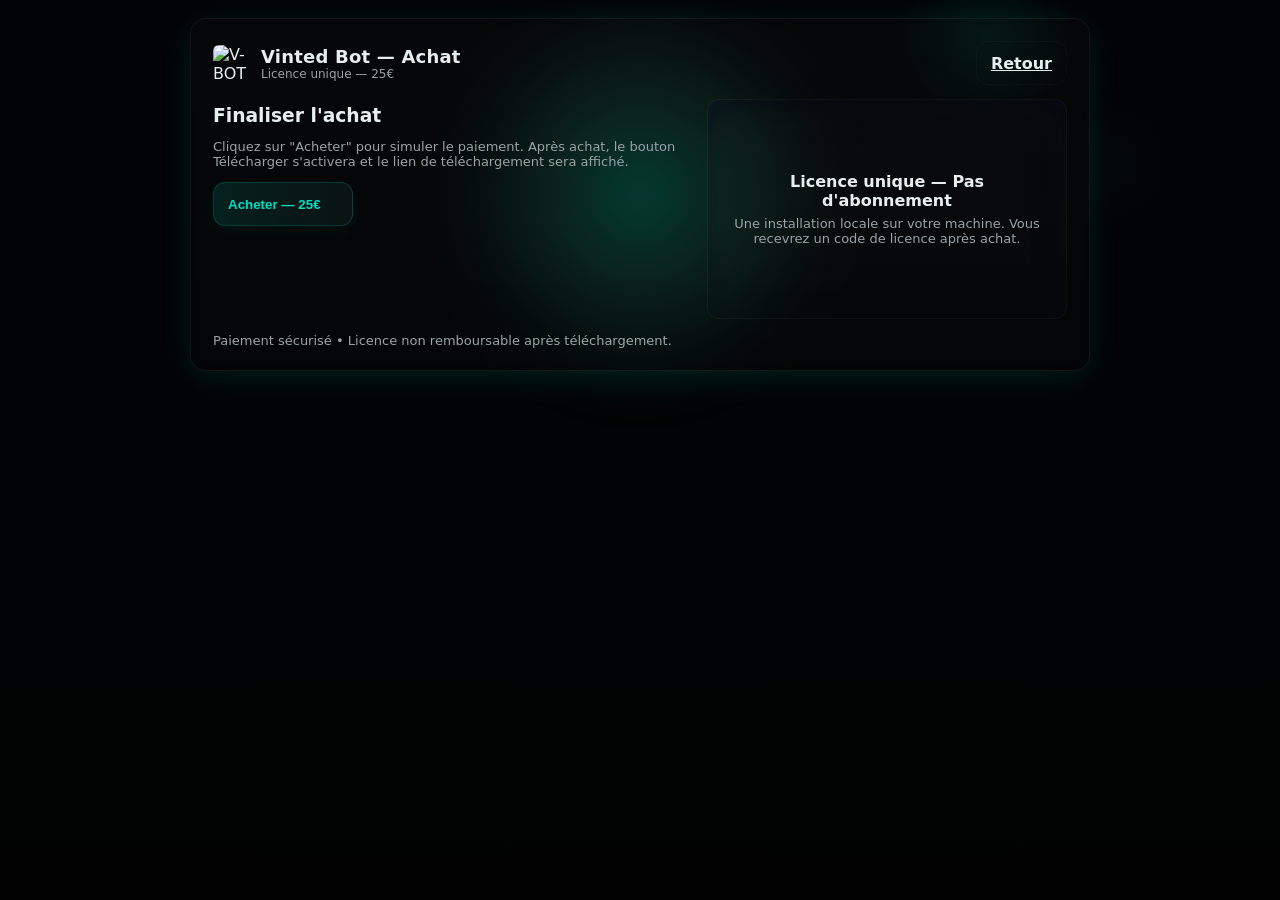
==== purchase.html @ 61427821 "Add files via upload" ====
<!doctype html>
<html lang="fr">
<head>
  <meta charset="utf-8" />
  <meta name="viewport" content="width=device-width,initial-scale=1,viewport-fit=cover" />
  <title>Acheter — Vinted Bot</title>
  <link rel="stylesheet" href="styles.css">
</head>
<body>
  <main id="app">
    <section class="panel">
      <div id="bgOrb" aria-hidden="true"></div>
      <div class="row" style="align-items:center;justify-content:space-between">
        <div class="brand">
          <img src="/Fulogovbot.png" alt="V-BOT logo" width="36" height="36" style="border-radius:6px;object-fit:contain" aria-hidden="true">
          <div>
            <div class="title">Vinted Bot — Achat</div>
            <div class="subtitle">Licence unique — 25€</div>
          </div>
        </div>
        <div style="display:flex;gap:8px">
          <a class="btn ghost" href="index.html">Retour</a>
        </div>
      </div>

      <div style="display:flex;gap:18px;align-items:flex-start;flex-wrap:wrap">
        <div style="flex:1;min-width:260px">
          <h3 style="margin:6px 0 8px">Finaliser l'achat</h3>
          <p class="small-muted">Cliquez sur "Acheter" pour simuler le paiement. Après achat, le bouton Télécharger s'activera et le lien de téléchargement sera affiché.</p>

          <div style="display:flex;gap:10px;margin-top:10px">
            <button id="purchaseBtn" class="btn primary" style="min-width:140px">Acheter — 25€</button>
            <a id="purchaseDownload" class="btn" href="#" download="vinted-bot-windows.exe" style="display:none;min-width:160px">Télécharger (Windows)</a>
          </div>
        </div>

        <div style="width:360px;min-width:240px">
          <div class="results" style="height:220px;display:flex;align-items:center;justify-content:center">
            <div style="text-align:center;max-width:320px">
              <div style="font-weight:800;font-size:16px;margin-bottom:6px">Licence unique — Pas d'abonnement</div>
              <div class="small-muted">Une installation locale sur votre machine. Vous recevrez un code de licence après achat.</div>
            </div>
          </div>
        </div>
      </div>

      <div class="footer" style="margin-top:auto">
        <div style="display:flex;flex-direction:column;gap:6px">
          <div class="small-muted">Paiement sécurisé • Licence non remboursable après téléchargement.</div>
        </div>
      </div>
    </section>
  </main>

  <audio id="pingSound" src="assets/ping.mp3" preload="auto"></audio>

  <script>
    // Simple local purchase simulation for this page
    const purchaseBtn = document.getElementById('purchaseBtn');
    const purchaseDownload = document.getElementById('purchaseDownload');
    const ping = document.getElementById('pingSound');

    purchaseBtn && purchaseBtn.addEventListener('click', () => {
      purchaseBtn.disabled = true;
      purchaseBtn.textContent = 'Traitement…';
      setTimeout(() => {
        purchaseBtn.textContent = 'Acheté';
        purchaseDownload.style.display = 'inline-block';
        purchaseDownload.href = 'https://example.com/downloads/vinted-bot-windows.exe';
        try { ping.currentTime = 0; ping.play(); } catch(e){}
        alert('Achat effectué — lien de téléchargement activé.');
      }, 1200);
    });
  </script>
</body>
</html>
---- styles.css ----
:root{
  --bg-0: #0b0f12;           /* deep charcoal */
  --bg-1: linear-gradient(180deg, rgba(8,12,15,0.85), rgba(6,9,11,0.9));
  --card: rgba(255,255,255,0.04); /* glass */
  --glass-border: rgba(255,255,255,0.06);
  --primary: #00e0c6;       /* neon teal */
  --muted: #9aa3a8;
  --accent: #6ef0c6;
  --danger:#ff6b6b;
  --glow: 0 6px 30px rgba(0,224,198,0.12);
  font-family: Inter, ui-sans-serif, system-ui, -apple-system, "Segoe UI", Roboto, "Helvetica Neue", Arial;
  color-scheme: dark;
  -webkit-font-smoothing:antialiased;
  -moz-osx-font-smoothing:grayscale;
}

*{box-sizing:border-box}
html,body,#app{min-height:100%}
body{
  margin:0;
  background:var(--bg-1), var(--bg-0);
  background-blend-mode:overlay;
  display:flex;
  align-items:center;
  justify-content:center;
  padding:18px;
  color:#e6eef0;
}

/* Panel - soft glass card with neon rim */
.panel{
  width:100%;
  max-width:900px;
  background: linear-gradient(180deg, rgba(255,255,255,0.02), rgba(255,255,255,0.01));
  border: 1px solid var(--glass-border);
  backdrop-filter: blur(8px) saturate(140%);
  border-radius:16px;
  padding:22px;
  box-shadow: var(--glow);
  display:flex;
  flex-direction:column;
  gap:14px;
  position:relative;
}

/* subtle decorative top-right glow */
.panel::after{
  content:"";
  position:absolute;
  right:-120px;
  top:-80px;
  width:320px;
  height:320px;
  background: radial-gradient(circle at 30% 30%, rgba(0,224,198,0.08), transparent 30%),
              radial-gradient(circle at 70% 70%, rgba(16,185,129,0.03), transparent 25%);
  pointer-events:none;
}

/* Interactive background orb that follows the cursor */
#bgOrb{
  position:absolute;
  left:50%;
  top:50%;
  width:520px;
  height:520px;
  transform:translate(-50%,-50%);
  border-radius:50%;
  pointer-events:none;
  /* Center the brightest part of the halo on the cursor */
  background: radial-gradient(circle at 50% 50%, rgba(0,224,198,0.20), rgba(110,240,198,0.08) 22%, transparent 50%),
              radial-gradient(circle at 50% 50%, rgba(16,185,129,0.10), transparent 60%);
  filter: blur(26px) saturate(120%);
  opacity:0.95;
  mix-blend-mode: screen;
  transition: width .6s cubic-bezier(.2,.9,.2,1), height .6s cubic-bezier(.2,.9,.2,1), opacity .3s;
  will-change: transform, left, top;
  z-index:0;
}

/* Keep panel content above the orb */
.panel > *{position:relative; z-index:1}

/* Subtle scale when hovering the panel to emphasize motion */
.panel:hover #bgOrb{width:620px;height:620px;opacity:1}

/* Header row */
.row{
  display:flex;
  align-items:center;
  justify-content:space-between;
  gap:12px;
}

.brand{
  display:flex;
  gap:12px;
  align-items:center;
}
.brand svg{filter:drop-shadow(0 4px 18px rgba(0,224,198,0.12)); color:var(--primary)}
.title{font-weight:800;letter-spacing:0.2px;font-size:18px}
.subtitle{font-size:12px;color:var(--muted)}

/* Controls and form pieces */
.controls{
  display:flex;
  gap:12px;
  flex-wrap:wrap;
  align-items:center;
}

.field{flex:1;min-width:120px;display:flex;flex-direction:column;gap:6px}
.field.small{max-width:140px}
.label{font-size:12px;color:var(--muted)}
input[type="text"], input[type="number"], input{
  padding:10px 12px;border-radius:10px;border:1px solid rgba(255,255,255,0.04);
  background: linear-gradient(180deg, rgba(255,255,255,0.02), rgba(255,255,255,0.01));
  color:inherit;font-size:15px;outline:none;
  box-shadow: inset 0 -1px 0 rgba(0,0,0,0.25);
}
input::placeholder{color:rgba(230,238,240,0.35)}
input:focus{box-shadow: 0 6px 24px rgba(0,224,198,0.08);border-color:rgba(0,224,198,0.18)}

/* Toggles and buttons */
.toggles{display:flex;gap:12px;align-items:center}
.btn{
  background:transparent;border:1px solid rgba(255,255,255,0.06);padding:10px 14px;border-radius:12px;font-weight:700;color:inherit;
  min-height:44px;display:inline-flex;align-items:center;gap:8px;cursor:pointer;
  transition:transform .12s ease, box-shadow .12s ease, background .12s ease;
}
.btn:hover{transform:translateY(-2px);box-shadow:0 10px 30px rgba(0,0,0,0.35)}
.btn.primary{
  background: linear-gradient(90deg, rgba(0,224,198,0.12), rgba(110,240,198,0.06));
  border:1px solid rgba(0,224,198,0.18);
  color:var(--primary);
  text-shadow: 0 1px 0 rgba(0,0,0,0.25);
  box-shadow: 0 6px 18px rgba(0,224,198,0.06);
}
.btn.ghost{
  background:transparent;border:1px solid rgba(255,255,255,0.03);
}

/* Switch */
.switch{display:flex;align-items:center;gap:8px}
.switch input{display:none}
.slider{
  width:46px;height:26px;background:rgba(255,255,255,0.03);border-radius:999px;position:relative;flex:0 0 auto;border:1px solid rgba(255,255,255,0.03);
}
.slider::after{
  content:"";width:20px;height:20px;background:linear-gradient(180deg,#111, #1a1f22);border-radius:50%;position:absolute;left:4px;top:3px;transition:transform .18s ease, left .18s ease;
  box-shadow: 0 6px 18px rgba(2,6,23,0.6), 0 0 12px rgba(0,224,198,0.06) inset;
}
.switch input:checked + .slider{background:linear-gradient(90deg, rgba(0,224,198,0.12), rgba(16,185,129,0.06))}
.switch input:checked + .slider::after{transform:translateX(20px);box-shadow:0 10px 30px rgba(0,224,198,0.12)}

/* Results - slightly elevated glass area */
.results{
  background: linear-gradient(180deg, rgba(255,255,255,0.02), rgba(255,255,255,0.01));
  border-radius:12px;padding:12px;flex:1;overflow:auto;border:1px solid rgba(255,255,255,0.03);
  box-shadow: 0 8px 30px rgba(2,6,23,0.5) inset;
}
.results-header{display:flex;justify-content:space-between;align-items:center;margin-bottom:8px;font-weight:700}
.small-muted{color:var(--muted);font-size:13px}

/* List & items */
.list{list-style:none;padding:0;margin:0;display:flex;flex-direction:column;gap:10px}
.item{
  display:flex;gap:12px;align-items:center;padding:12px;border-radius:12px;border:1px solid rgba(255,255,255,0.02);
  background: linear-gradient(180deg, rgba(255,255,255,0.01), rgba(255,255,255,0.00));
  transition:transform .12s ease, box-shadow .12s ease;
}
.item:hover{transform:translateY(-6px);box-shadow:0 18px 40px rgba(0,0,0,0.6)}
.thumb{
  width:64px;height:64px;border-radius:12px;background:linear-gradient(180deg, rgba(255,255,255,0.02), rgba(255,255,255,0.00));
  flex:0 0 64px;display:flex;align-items:center;justify-content:center;color:var(--muted);font-size:13px;
  border:1px solid rgba(255,255,255,0.03);
}
.meta{flex:1}
.name{font-weight:800;letter-spacing:0.2px}
.price{color:var(--accent);font-weight:800}
.tag{background:rgba(255,255,255,0.02);padding:6px 10px;border-radius:999px;font-size:12px;color:var(--muted);border:1px solid rgba(255,255,255,0.02)}

/* Footer */
.footer{display:flex;justify-content:space-between;align-items:center;gap:12px}
.footer .small-muted{color:rgba(170,183,187,0.9);font-size:13px}

/* Responsive tweaks */
@media (max-width:520px){
  .panel{padding:12px;height:100vh;border-radius:0}
  .controls{gap:8px}
  .brand .title{font-size:16px}
  .row{flex-direction:column;align-items:flex-start;gap:8px}
  .footer{flex-direction:column;align-items:flex-start;gap:6px}
}

/* Comparative table at bottom */
.compare-wrap{width:100%;display:flex;justify-content:center}
.compare-table{
  width:100%;
  max-width:680px;
  border-collapse:collapse;
  margin-top:8px;
  background: linear-gradient(180deg, rgba(255,255,255,0.01), rgba(255,255,255,0.00));
  border:1px solid rgba(255,255,255,0.03);
  border-radius:12px;
  overflow:hidden;
  font-size:13px;
}
.compare-table thead th{
  text-align:left;
  padding:12px 14px;
  font-weight:800;
  color:var(--muted);
  background:rgba(255,255,255,0.01);
  border-bottom:1px solid rgba(255,255,255,0.02);
}
.compare-table tbody td{
  padding:12px 14px;
  border-bottom:1px solid rgba(255,255,255,0.02);
  color:rgba(230,238,240,0.92);
  vertical-align:middle;
}
.compare-table tbody tr:hover td{background:rgba(255,255,255,0.005)}
.compare-table .feature{color:var(--muted);font-weight:700;width:50%}
.compare-table .center{text-align:center;color:var(--accent);font-weight:800}
@media (max-width:520px){
  .compare-table thead th{font-size:12px;padding:10px}
  .compare-table tbody td{font-size:12px;padding:10px}
  .compare-table .feature{font-size:12px}
}
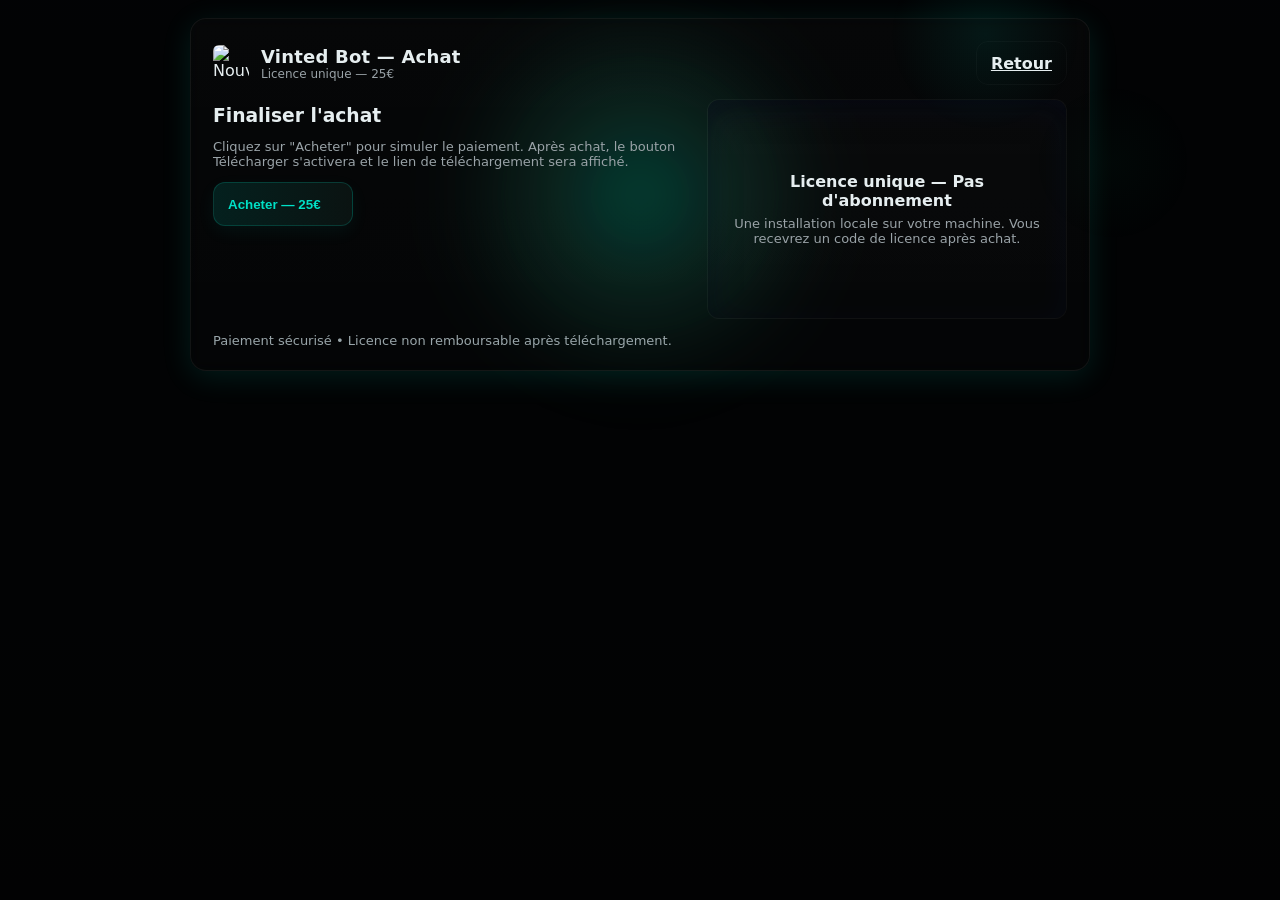
==== commit 4ba8d797: "Add files via upload" ====
--- a/purchase.html
+++ b/purchase.html
@@ -3,7 +3,7 @@
 <head>
   <meta charset="utf-8" />
   <meta name="viewport" content="width=device-width,initial-scale=1,viewport-fit=cover" />
-  <title>Acheter — Vinted Bot</title>
+  <title>Acheter — V-Wacht</title>
   <link rel="stylesheet" href="styles.css">
 </head>
 <body>
@@ -12,7 +12,7 @@
       <div id="bgOrb" aria-hidden="true"></div>
       <div class="row" style="align-items:center;justify-content:space-between">
         <div class="brand">
-          <img src="/Fulogovbot.png" alt="V-BOT logo" width="36" height="36" style="border-radius:6px;object-fit:contain" aria-hidden="true">
+          <img src="/68094361-27c0-4772-8ed6-904051597c3c.png" alt="Nouveau logo V" width="36" height="36" style="border-radius:6px;object-fit:contain" aria-hidden="true">
           <div>
             <div class="title">Vinted Bot — Achat</div>
             <div class="subtitle">Licence unique — 25€</div>
@@ -66,7 +66,7 @@
       setTimeout(() => {
         purchaseBtn.textContent = 'Acheté';
         purchaseDownload.style.display = 'inline-block';
-        purchaseDownload.href = 'https://example.com/downloads/vinted-bot-windows.exe';
+        purchaseDownload.href = 'https://example.com/downloads/v-wacht-windows.exe';
         try { ping.currentTime = 0; ping.play(); } catch(e){}
         alert('Achat effectué — lien de téléchargement activé.');
       }, 1200);
--- a/styles.css
+++ b/styles.css
@@ -213,6 +213,11 @@
   background:rgba(255,255,255,0.01);
   border-bottom:1px solid rgba(255,255,255,0.02);
 }
+.compare-table thead th.center{
+  text-align:center;
+  color:var(--accent);
+  font-weight:800;
+}
 .compare-table tbody td{
   padding:12px 14px;
   border-bottom:1px solid rgba(255,255,255,0.02);
@@ -226,4 +231,12 @@
   .compare-table thead th{font-size:12px;padding:10px}
   .compare-table tbody td{font-size:12px;padding:10px}
   .compare-table .feature{font-size:12px}
+}
+
+/* Responsive embedded video */
+.video-wrap{vertical-align:middle}
+.embed{width:100%;max-width:720px;border-radius:12px;overflow:hidden;border:1px solid rgba(255,255,255,0.03);box-shadow:0 8px 30px rgba(0,0,0,0.45);background:#000}
+.embed iframe{width:100%;height:360px;border:0;display:block}
+@media (max-width:520px){
+  .embed iframe{height:200px}
 }
